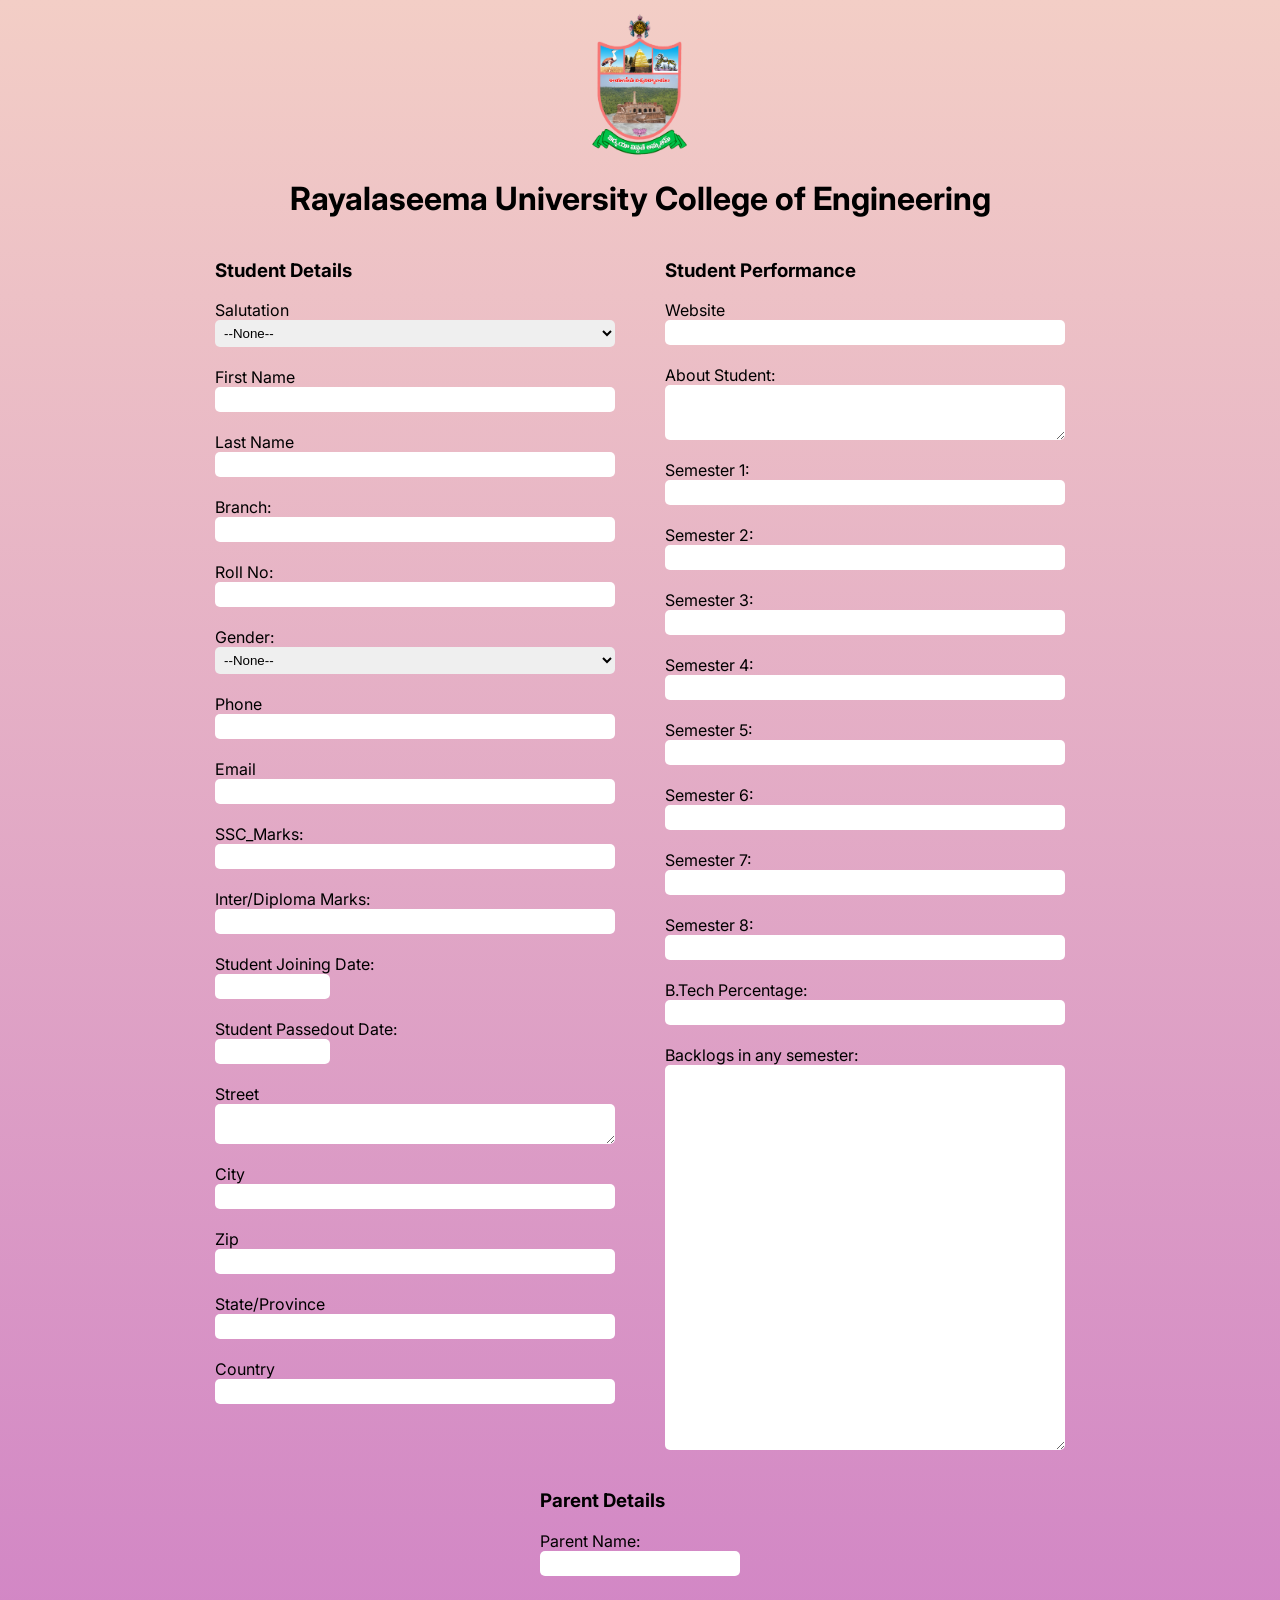
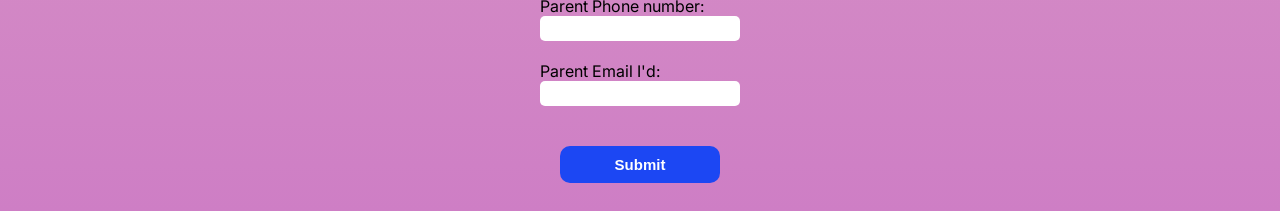
==== data-entry.html @ 052f03f5 "new files added" ====
<!DOCTYPE html>
<html lang="en">
  <head>
    <meta charset="UTF-8" />
    <meta name="viewport" content="width=device-width, initial-scale=1.0" />
    <title>Student Data Entry</title>
    <link rel="icon" href="/img/icon.ico" />
    <link rel="stylesheet" href="student-data.css" />
  </head>
  <body>
    <!-- ru profile -->
    <div class="main-ru">
      <img src="/img/RU_logo.png" alt="ru-logo" />
      <h1>Rayalaseema University College of Engineering</h1>
    </div>
    <!-- ru profile end -->

    <!--  ----------------------------------------------------------------------  -->
    <!--  NOTE: Please add the following <META> element to your page <HEAD>.      -->
    <!--  If necessary, please modify the charset parameter to specify the        -->
    <!--  character set of your HTML page.                                        -->
    <!--  ----------------------------------------------------------------------  -->

    <meta http-equiv="Content-type" content="text/html; charset=UTF-8" />

    <!--  ----------------------------------------------------------------------  -->
    <!--  NOTE: Please add the following <FORM> element to your page.             -->
    <!--  ----------------------------------------------------------------------  -->

    <form
      action="https://webto.salesforce.com/servlet/servlet.WebToLead?encoding=UTF-8&orgId=00DdM000006o5U5"
      method="POST"
    >
      <input type="hidden" name="oid" value="00DdM000006o5U5" />
      <input
        type="hidden"
        name="retURL"
        value="http://ru-success.netlify.app/"
      />

      <!--  ----------------------------------------------------------------------  -->
      <!--  NOTE: These fields are optional debugging elements. Please uncomment    -->
      <!--  these lines if you wish to test in debug mode.                          -->
      <!--  <input type="hidden" name="debug" value=1>                              -->
      <!--  <input type="hidden" name="debugEmail" value="smdjubear@gmail.com">     -->
      <!--  ----------------------------------------------------------------------  -->

      <div class="container">
        <!-- student details -->
        <div class="sd">
          <h3>Student Details</h3>

          <label for="salutation">Salutation</label>
          <select id="salutation" name="salutation">
            <option value="">--None--</option>
            <option value="Mr.">Mr.</option>
            <option value="Ms.">Ms.</option>
            <option value="Mrs.">Mrs.</option>
            <option value="Dr.">Dr.</option>
            <option value="Prof.">Prof.</option>
            <option value="Mx.">Mx.</option>
          </select>
          <br />

          <label for="first_name">First Name</label>
          <input
            id="first_name"
            maxlength="40"
            name="first_name"
            size="20"
            type="text"
          />
          <br />

          <label for="last_name">Last Name</label>
          <input
            id="last_name"
            maxlength="80"
            name="last_name"
            size="20"
            type="text"
          />
          <br />

          Branch:
          <input
            id="00NdM000002v9IL"
            maxlength="100"
            name="00NdM000002v9IL"
            size="20"
            type="text"
          />
          <br />

          Roll No:
          <input
            id="00NdM000002v9yH"
            maxlength="10"
            name="00NdM000002v9yH"
            size="20"
            type="text"
          />
          <br />

          Gender:
          <select id="00NdM000002vA4j" name="00NdM000002vA4j" title="Gender">
            <option value="">--None--</option>
            <option value="Male">Male</option>
            <option value="Female">Female</option>
            <option value="Others">Others</option>
          </select>
          <br />

          <label for="phone">Phone</label>
          <input id="phone" maxlength="40" name="phone" size="20" type="text" />
          <br />

          <label for="email">Email</label>
          <input id="email" maxlength="80" name="email" size="20" type="text" />
          <br />

          SSC_Marks:
          <input
            id="00NdM000002vA9Z"
            name="00NdM000002vA9Z"
            size="20"
            type="text"
          />
          <br />

          Inter/Diploma Marks:
          <input
            id="00NdM000002vAEP"
            name="00NdM000002vAEP"
            size="20"
            type="text"
          />
          <br />

          Student Joining Date:
          <span class="dateInput dateOnlyInput">
            <input
              id="00NdM000002vAMT"
              name="00NdM000002vAMT"
              size="12"
              type="text"
            />
          </span>
          <br />

          Student Passedout Date:
          <span class="dateInput dateOnlyInput">
            <input
              id="00NdM000002vAPh"
              name="00NdM000002vAPh"
              size="12"
              type="text"
            />
          </span>
          <br />

          <label for="street">Street</label>
          <textarea name="street"></textarea>
          <br />

          <label for="city">City</label>
          <input id="city" maxlength="40" name="city" size="20" type="text" />
          <br />

          <label for="zip">Zip</label>
          <input id="zip" maxlength="20" name="zip" size="20" type="text" />
          <br />

          <label for="state">State/Province</label>
          <input id="state" maxlength="20" name="state" size="20" type="text" />
          <br />

          <label for="country">Country</label>
          <input
            id="country"
            maxlength="40"
            name="country"
            size="20"
            type="text"
          />
          <br />
        </div>

        <!-- student details end -->

        <!-- student performance  -->
        <div class="sp">
          <h3>Student Performance</h3>

          <label for="url">Website</label>
          <input id="url" maxlength="80" name="url" size="20" type="text" />
          <br />

          About Student:
          <textarea
            id="00NdM000002v9HG"
            name="00NdM000002v9HG"
            rows="3"
            type="text"
            wrap="soft"
          ></textarea>
          <br />

          Semester 1:
          <input
            id="00NdM000002x9BP"
            name="00NdM000002x9BP"
            size="20"
            type="text"
          />
          <br />

          Semester 2:
          <input
            id="00NdM000002xHRt"
            name="00NdM000002xHRt"
            size="20"
            type="text"
          />
          <br />

          Semester 3:
          <input
            id="00NdM000002x959"
            name="00NdM000002x959"
            size="20"
            type="text"
          />
          <br />

          Semester 4:
          <input
            id="00NdM000002xDIF"
            name="00NdM000002xDIF"
            size="20"
            type="text"
          />
          <br />

          Semester 5:
          <input
            id="00NdM000002xINx"
            name="00NdM000002xINx"
            size="20"
            type="text"
          />
          <br />

          Semester 6:
          <input
            id="00NdM000002xAQQ"
            name="00NdM000002xAQQ"
            size="20"
            type="text"
          />
          <br />

          Semester 7:
          <input
            id="00NdM000002woq6"
            name="00NdM000002woq6"
            size="20"
            type="text"
          />
          <br />

          Semester 8:
          <input
            id="00NdM000002xGag"
            name="00NdM000002xGag"
            size="20"
            type="text"
          />
          <br />

          B.Tech Percentage:
          <input
            id="00NdM000002xBbO"
            name="00NdM000002xBbO"
            size="20"
            type="text"
          />
          <br />

          Backlogs in any semester:
          <textarea
            id="00NdM000002xKXpUAM"
            name="00NdM000002xKXpUAM"
            rows="25"
            type="text"
            wrap="soft"
          ></textarea>
          <script>
            CKEDITOR.timestamp = "4.24.0.2";
            var protocolAndHost =
              window.location.protocol + "//" + window.location.host;

            var editor = CKEDITOR.replace("00NdM000002xKXpUAM", {
              removePlugins:
                "elementspath,maximize,image,tabletools,liststyle,contextmenu,resize",
              baseHref: protocolAndHost + "/ckeditor/ckeditor-4.x/rel/",
              customConfig: "/ckeditor/ckeditor-4.x/rel/sfdc-config.js",
              height: "425",
              bodyId: "00NdM000002xKXpUAM_rta_body",
              toolbar: "SalesforceBasic",
              sfdcLabels: {
                CkeLineHeight: {
                  doubleValue: "Double",
                  secondValue: "1.15",
                  singleValue: "Single",
                  thirdValue: "1.5",
                  title: "Line Height",
                },
                CkeCodeBlock: { addCodeSample: "Add a code sample" },
                CkeQuickText: { title: "Insert quick text" },
                CkeMediaEmbed: {
                  description:
                    "Use &lt;iframe&gt; code from an approved video source.",
                  example:
                    "\n            \n                &lt;iframe width=\&quot;560\&quot; height=\&quot;315\&quot; src=\&quot;https://www.youtube.com/embed/KcOm0TNvKBA\&quot; frameborder=\&quot;0\&quot; allowfullscreen&gt;&lt;/iframe&gt;\n            \n        ",
                  exampleTitle: "Example:",
                  iframeMissing:
                    "Invalid &lt;iframe&gt; element. Please use valid code from the approved sites.",
                  subtitle: "Paste &amp;lt;iframe&amp;gt; code here:",
                  title: "Embed Multimedia Content",
                },
                CkeImageMenu: {
                  pasteUrl: "Paste Image URL",
                  title: "Insert images into your message",
                  uploadCms: "Salesforce CMS",
                  uploadFile: " Browse or Upload",
                  uploadSFFile: "Salesforce Files",
                  uploadUrl: "Web Image",
                },
                CkeImagePaste: {
                  CkeImagePasteWarning:
                    "Pasting an image is not working properly with Firefox, please use [Copy Image location] instead.",
                },
                CkeImageDialog: {
                  btn_insert: "Insert",
                  btn_insert_tooltip: "Insert Image",
                  btn_upadte: "Update",
                  btn_update: "Update",
                  btn_update_tooltip: "Update Image",
                  defaultImageDescription: "User-added image",
                  error: "Error:",
                  httpUrlWarning:
                    "Are you sure you want to use an http URL? Using http image URLs may result in security warnings about insecure content. To avoid these warnings, use https image URLs instead.",
                  imageUploadLimit_info: "Max number of upload images exceeded",
                  infoTab: "Web Address",
                  infoTab_desc: "Description",
                  infoTab_desc_info:
                    "Enter a description of the image for visually impaired users",
                  infoTab_url: "URL",
                  infoTab_url_info:
                    "Example: http://www.mysite.com/myimage.jpg",
                  invalidUrlError:
                    "You can only use http:, https:, data:, //, /, or relative URL schemes.",
                  missingUrlError: "You must enter a URL",
                  title: "Insert Image",
                  uploadTab: "Upload Image",
                  uploadTab_desc: "Description",
                  uploadTab_desc_info:
                    "Enter a description of the image for visually impaired users",
                  uploadTab_file: "Select Image",
                  uploadTab_file_info:
                    "Maximum size 1 MB. Only PNG, GIF or JPEG",
                  wrongFileTypeError:
                    "You can insert only .gif .jpeg and .png files.",
                },
                sfdcSwitchToText: { sfdcSwitchToTextAlt: "Use plain text" },
                CkeSmartLink: {
                  SmartLinkContextMenuEdit: "Edit Smart Link",
                  title: "Insert a Smart Link",
                },
              },
              contentsCss: [
                "/ckeditor/ckeditor-4.x/rel/contents.css",
                "/sCSS/61.0/sprites/1719007999000/Theme3/default/gc/CKEditor.css",
                "/sCSS/61.0/sprites/1719007999000/Theme3/default/gc/HtmlDetailElem.css",
              ],
              disableNativeSpellChecker: false,
              language: "en-US",
              allowIframe: false,
              isPardotOrg: false,
              isCmsOnly: false,
              sharedSpaces: { top: "cke_topSpace", bottom: " cke_bottomSpace" },
              filebrowserImageUploadUrl:
                "/_ui/common/request/servlet/RtaImageUploadServlet?_CONFIRMATIONTOKEN=VmpFPSxNakF5TkMwd09TMHlPRlF3TmpvME9EbzBOUzQ1TmpsYSxrRUxpak5ScXlhLVRqV0o1VGRaZVQ0eHJOWk1reUQ4TElJbzRxRzNSc1k0PSxOR0ZtTXpjMg==",
            });

            editor.on("instanceReady", function (evt) {
              try {
                var id = evt.editor.name;
                CKiframe = document
                  .getElementById("cke_" + id)
                  .querySelector("iframe");
                meta = document.createElement("meta");
                meta.setAttribute("name", "referrer");
                meta.setAttribute("content", "no-referrer");
                CKiframe.contentDocument.head.appendChild(meta);
              } catch (e) {}
            });
          </script>
          <br />
        </div>
        <!-- student performance end -->
      </div>
      <!-- parent details -->
      <div class="pd">
        <h3>Parent Details</h3>

        Parent Name:
        <input
          id="00NdM000002xBbP"
          maxlength="40"
          name="00NdM000002xBbP"
          size="20"
          type="text"
        />
        <br />

        Parent Phone number:
        <input
          id="00NdM000002xIvJ"
          maxlength="40"
          name="00NdM000002xIvJ"
          size="20"
          type="text"
        />
        <br />

        Parent Email I&#39;d:
        <input
          id="00NdM000002xGDa"
          maxlength="80"
          name="00NdM000002xGDa"
          size="20"
          type="text"
        />
        <br />

        <input class="submit" type="submit" name="submit" />
      </div>
      <!-- parent details end -->
    </form>
  </body>
</html>
---- student-data.css ----
@import url("https://fonts.googleapis.com/css2?family=Inter:ital,opsz,wght@0,14..32,100..900;1,14..32,100..900&family=Roboto:ital,wght@0,100;0,300;0,400;0,500;0,700;0,900;1,100;1,300;1,400;1,500;1,700;1,900&display=swap");
body {
  background-image: linear-gradient(#f3cec6, #ce7ec5);
  font-family: "Inter";
}

.main-ru {
  display: flex;
  justify-content: center;
  align-items: center;
  flex-direction: column;
}
.main-ru img {
  width: 100px;
  height: 150px;
}

.container {
  display: flex;
  flex-direction: row;
  gap: 50px;
  justify-content: center;
}

.sd,
.sp {
  width: 400px;
  display: flex;
  flex-direction: column;
  column-gap: 3cap;
}

form {
  display: flex;
  flex-direction: column;
  justify-content: center;
  align-items: center;
}

.pd {
  display: flex;
  flex-direction: column;
  width: 200px;
}

input,
textarea,
select {
  border-radius: 5px;
  border: none;
  padding: 5px;
}

.submit {
  border-radius: 10px;
  background-color: rgb(28, 71, 243);
  padding: 10px 20px;
  margin: 20px;
  border: none;
  color: #fff;
  font-weight: bold;
  font-size: 15px;
  cursor: pointer;
}
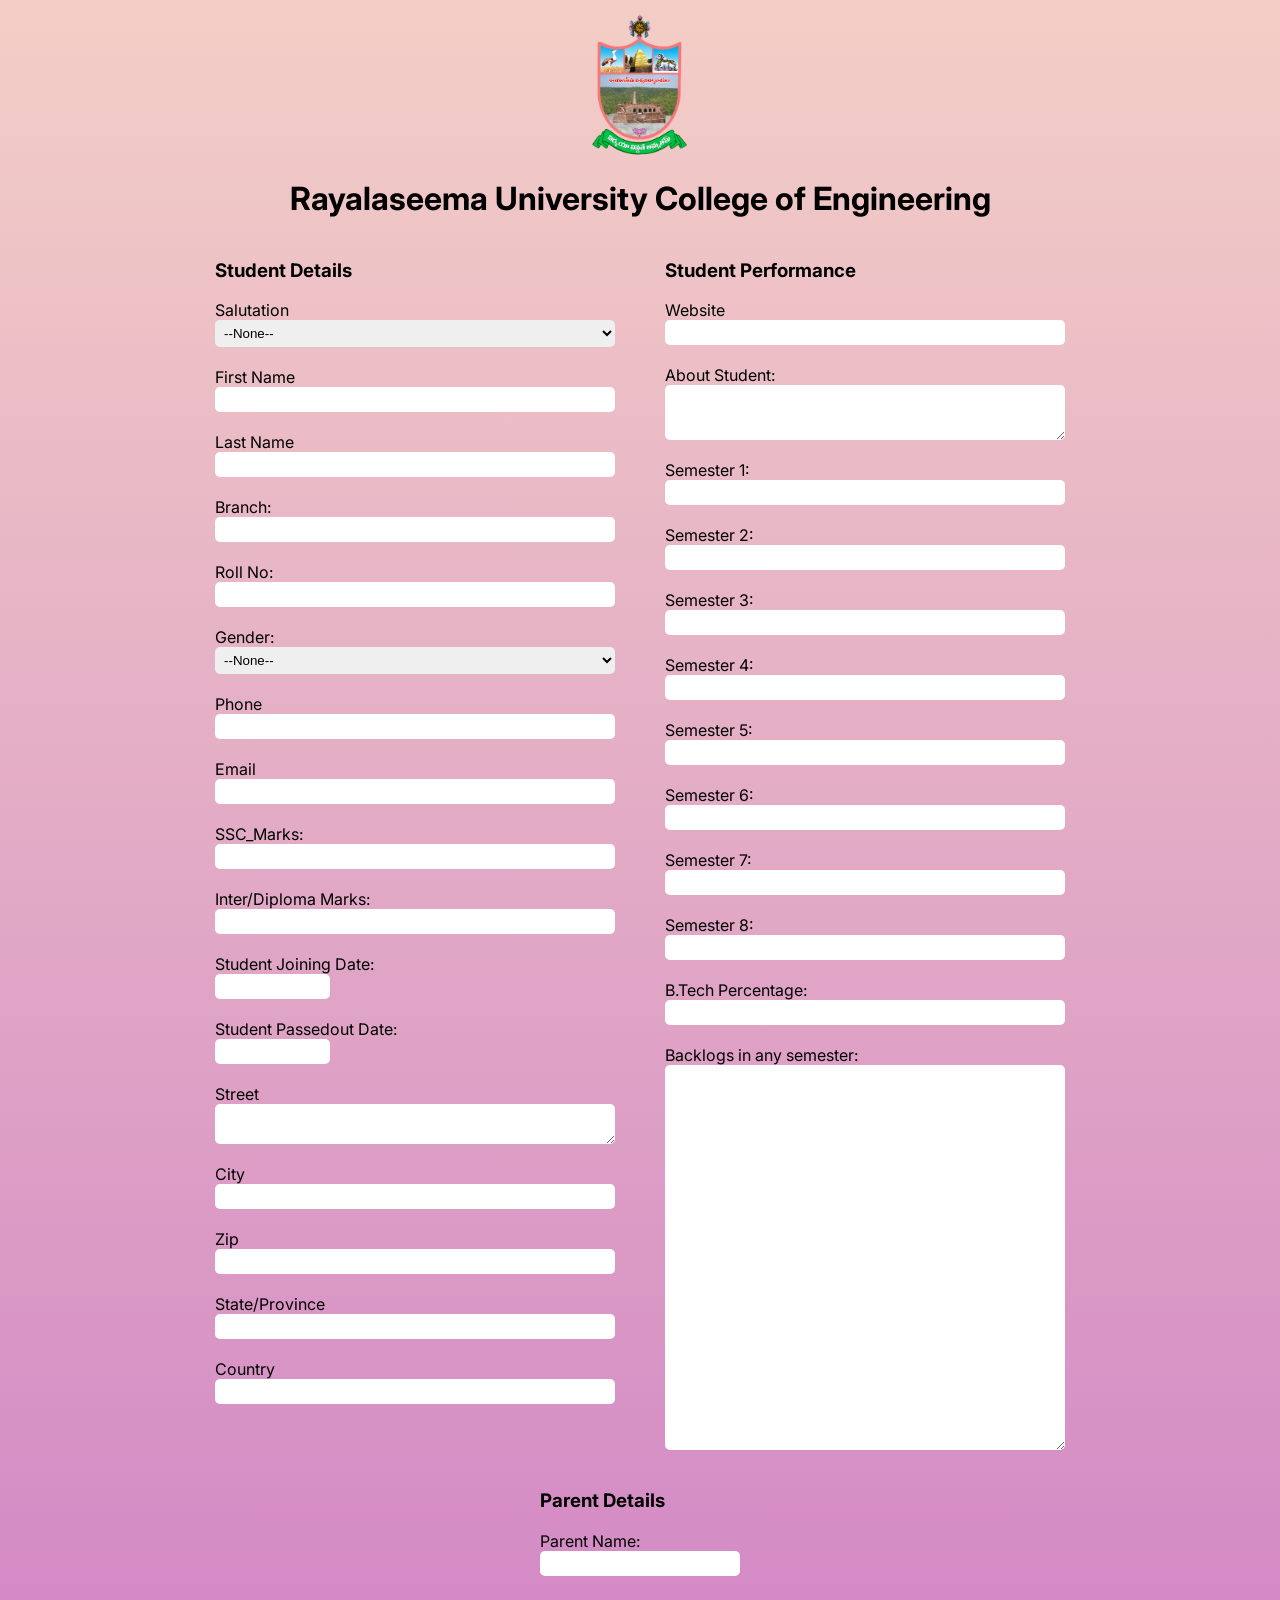
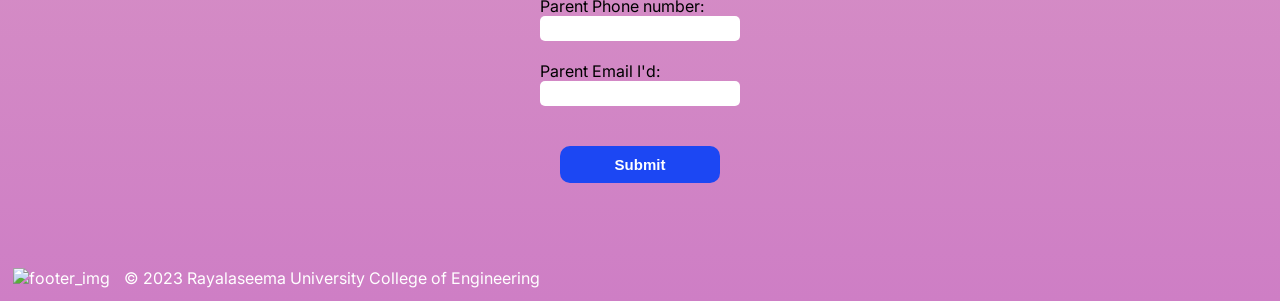
==== commit 12566552: "footer added" ====
--- a/data-entry.html
+++ b/data-entry.html
@@ -450,4 +450,8 @@
       <!-- parent details end -->
     </form>
   </body>
+  <footer class="footer">
+    <img src="/Img/RU_logo.png" alt="footer_img" />
+    © 2023 Rayalaseema University College of Engineering
+  </footer>
 </html>
--- a/student-data.css
+++ b/student-data.css
@@ -62,3 +62,16 @@
   font-size: 15px;
   cursor: pointer;
 }
+
+.footer {
+  color: #fff;
+  margin-top: 60px;
+  padding: 5px;
+  border-radius: 50px;
+  img {
+    width: 40px;
+    height: 60px;
+    object-fit: cover;
+    margin-right: 10px;
+  }
+}
